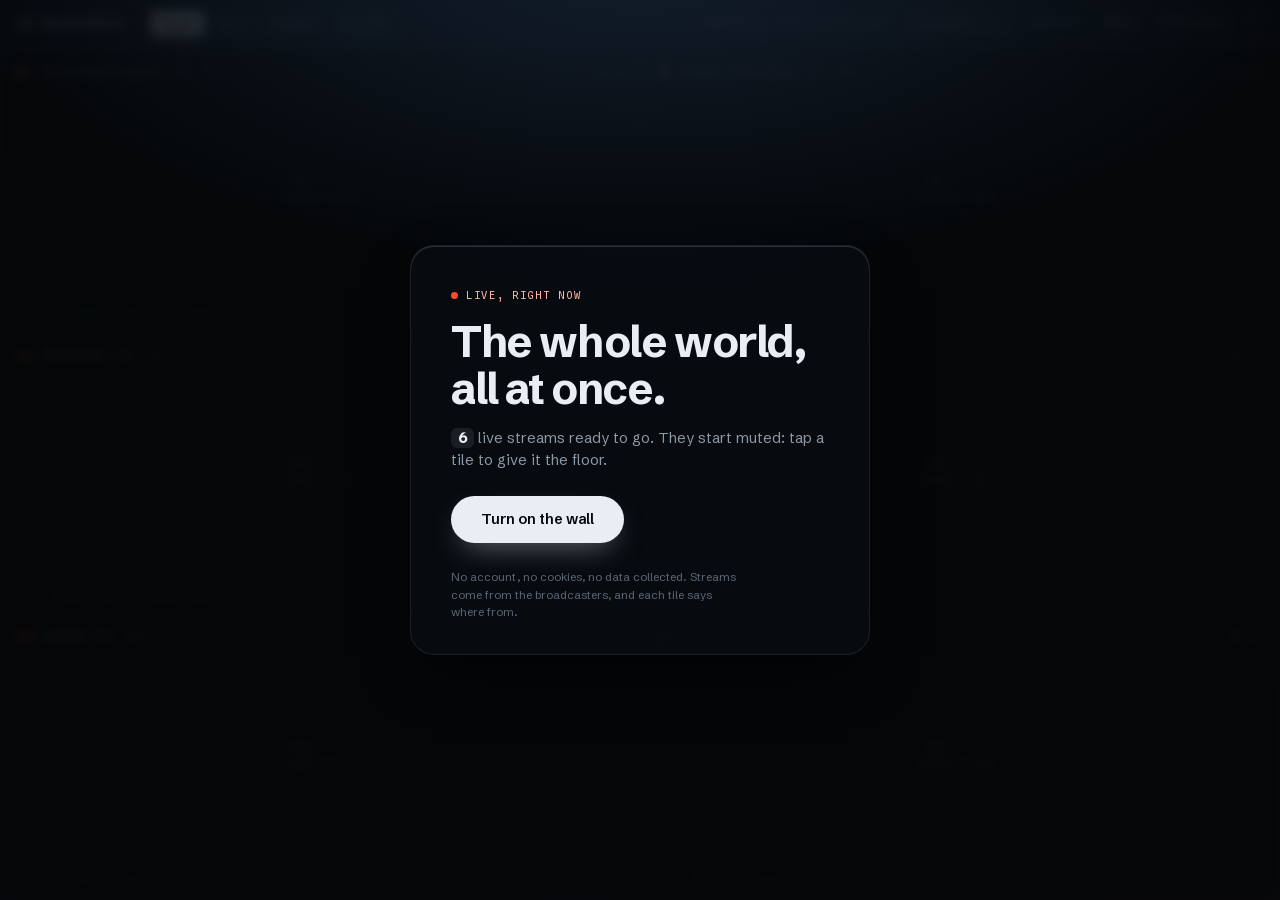
==== index.html @ 6e411a5d "Phase 0 of the globe: ES modules and a reusable HLS player app.js becomes native ES modules: js/core" ====
<!doctype html>
<html lang="en">
<head>
<meta charset="utf-8">
<meta name="viewport" content="width=device-width, initial-scale=1, viewport-fit=cover">
<title>Newswall — the whole world, all at once</title>
<meta name="description" content="Watch several live news channels on the same screen. No account, no data collected.">
<meta name="color-scheme" content="dark">
<link rel="stylesheet" href="styles.css">
<link rel="preload" href="assets/fonts/schibsted-grotesk-latin.woff2" as="font" type="font/woff2" crossorigin>
<link rel="icon" href="data:image/svg+xml,<svg xmlns='http://www.w3.org/2000/svg' viewBox='0 0 32 32'><rect width='32' height='32' rx='7' fill='%2305070a'/><g fill='%23e9eef4'><rect x='5' y='7' width='9' height='7' rx='1.5'/><rect x='17' y='7' width='10' height='7' rx='1.5'/><rect x='5' y='17' width='10' height='7' rx='1.5'/></g><rect x='18' y='17' width='9' height='7' rx='1.5' fill='%23ff4b2b'/></svg>">
<!-- hls.js and the fonts live in the repo: no third-party calls to render the page. -->
<script src="assets/vendor/hls.min.js"></script>
</head>
<body>

<header id="bar" class="glass">
  <button id="logo" title="Newswall — open the sources (S)">
    <svg viewBox="0 0 32 32" width="16" height="16" aria-hidden="true">
      <g fill="currentColor">
        <rect x="4" y="6" width="10" height="8" rx="1.5"/><rect x="17" y="6" width="11" height="8" rx="1.5"/>
        <rect x="4" y="17" width="11" height="8" rx="1.5"/>
      </g>
      <rect x="18" y="17" width="10" height="8" rx="1.5" fill="var(--tally)"/>
    </svg>
    <span>NEWSWALL</span>
  </button>

  <!-- One wall per mode: news, sport, markets, weather. -->
  <nav id="modes" aria-label="Wall"></nav>

  <!-- The control room's red tally light: it always shows who is talking. -->
  <div id="onair" hidden><span class="dot"></span><span class="who"></span></div>

  <div class="spacer"></div>

  <div id="live-count" class="meta"></div>

  <nav id="controls">
    <button data-act="palette" class="ghost" title="Search and add a channel (⌘K)">
      <svg viewBox="0 0 16 16" width="13" height="13" aria-hidden="true"><g fill="none" stroke="currentColor" stroke-width="1.6"><circle cx="7" cy="7" r="4.2"/><path d="M10.2 10.2 14 14" stroke-linecap="round"/></g></svg>
      <span>Search</span><kbd class="k">⌘K</kbd>
    </button>
    <button data-act="sources" title="Browse the catalog (S)">Sources</button>
    <button data-act="mute-all" title="Mute everything (M)">Mute</button>
    <button data-act="fullscreen" title="Full screen (F)">Full screen</button>
    <button data-act="keys" class="icon" title="Shortcuts (?)">?</button>
  </nav>
</header>

<main id="grid" aria-label="Wall of live streams"></main>

<!-- The first play must come from a user gesture: without it, browsers
     block playback and the tiles stay black. -->
<div id="gate" hidden>
  <div class="gate-card glass">
    <div class="gate-kicker"><span class="dot"></span>live, right now</div>
    <h1>The whole world,<br>all at once.</h1>
    <p><strong id="gate-n">—</strong> live streams ready to go. They start muted:
       tap a tile to give it the floor.</p>
    <button id="gate-go">Turn on the wall</button>
    <p class="fine">No account, no cookies, no data collected.
       Streams come from the broadcasters, and each tile says where from.</p>
  </div>
</div>

<aside id="panel" class="glass" hidden>
  <div class="panel-head">
    <strong>Catalog</strong>
    <span class="meta" id="panel-count"></span>
    <button id="panel-close" class="icon" title="Close (Esc)">✕</button>
  </div>

  <div class="panel-find">
    <input id="panel-search" type="search" placeholder="Search channel, country or language…"
           autocomplete="off" spellcheck="false">
    <select id="panel-country" aria-label="Filter by country"></select>
    <select id="panel-lang" aria-label="Filter by language"></select>
  </div>

  <div id="panel-filters"></div>
  <div id="panel-list"></div>

  <div class="panel-foot">
    <button id="share">Copy the link to this wall</button>
    <span class="meta" id="share-msg"></span>
  </div>
</aside>

<!-- Quick search: the fastest way to add or remove a channel. -->
<div id="palette" hidden>
  <div class="pal glass">
    <div class="pal-in">
      <svg viewBox="0 0 16 16" width="15" height="15" aria-hidden="true"><g fill="none" stroke="currentColor" stroke-width="1.6"><circle cx="7" cy="7" r="4.2"/><path d="M10.2 10.2 14 14" stroke-linecap="round"/></g></svg>
      <input id="pal-q" type="text" placeholder="Channel, country, language…"
             autocomplete="off" spellcheck="false">
      <span class="meta" id="pal-count"></span>
    </div>
    <div id="pal-list"></div>
    <div class="pal-foot">
      <span><kbd>↑</kbd><kbd>↓</kbd> move</span>
      <span><kbd>↵</kbd> add or remove</span>
      <span><kbd>esc</kbd> close</span>
    </div>
  </div>
</div>

<div id="keys" hidden>
  <div class="keys-card glass">
    <div class="keys-head"><strong>Shortcuts</strong><button id="keys-close" class="icon">✕</button></div>
    <dl>
      <dt><kbd>click</kbd></dt><dd>gives the tile the audio</dd>
      <dt><kbd>double click</kbd></dt><dd>enlarges</dd>
      <dt><kbd>1</kbd>–<kbd>9</kbd></dt><dd>quick audio</dd>
      <dt><kbd>⌘K</kbd> <kbd>/</kbd></dt><dd>search and add</dd>
      <dt><kbd>S</kbd></dt><dd>catalog</dd>
      <dt><kbd>M</kbd></dt><dd>mute everything</dd>
      <dt><kbd>F</kbd></dt><dd>full screen</dd>
      <dt><kbd>Esc</kbd></dt><dd>back to the grid</dd>
      <dt><kbd>drag</kbd></dt><dd>reorder the tiles</dd>
    </dl>
  </div>
</div>

<div id="toast" aria-live="polite"></div>

<script type="module" src="js/wall/wall.js"></script>
</body>
</html>
---- styles.css ----
/* Newswall — a control room at night.
   The video is the content: the UI is frosted glass floating on top of it,
   all cool greys except for one thing. Red is the tally light: it marks the
   only tile that has the floor, and nothing else. */

@font-face{
  font-family:'Schibsted Grotesk';font-style:normal;font-weight:400 700;font-display:swap;
  src:url(assets/fonts/schibsted-grotesk-latin-ext.woff2) format('woff2');
  unicode-range:U+0100-02BA,U+02BD-02C5,U+02C7-02CC,U+02CE-02D7,U+02DD-02FF,U+0304,U+0308,U+0329,U+1D00-1DBF,U+1E00-1E9F,U+1EF2-1EFF,U+2020,U+20A0-20AB,U+20AD-20C0,U+2113,U+2C60-2C7F,U+A720-A7FF;
}
@font-face{
  font-family:'Schibsted Grotesk';font-style:normal;font-weight:400 700;font-display:swap;
  src:url(assets/fonts/schibsted-grotesk-latin.woff2) format('woff2');
  unicode-range:U+0000-00FF,U+0131,U+0152-0153,U+02BB-02BC,U+02C6,U+02DA,U+02DC,U+0304,U+0308,U+0329,U+2000-206F,U+20AC,U+2122,U+2191,U+2193,U+2212,U+2215,U+FEFF,U+FFFD;
}
@font-face{
  font-family:'Spline Sans Mono';font-style:normal;font-weight:400 500;font-display:swap;
  src:url(assets/fonts/spline-sans-mono-latin-ext.woff2) format('woff2');
  unicode-range:U+0100-02BA,U+02BD-02C5,U+02C7-02CC,U+02CE-02D7,U+02DD-02FF,U+0304,U+0308,U+0329,U+1D00-1DBF,U+1E00-1E9F,U+1EF2-1EFF,U+2020,U+20A0-20AB,U+20AD-20C0,U+2113,U+2C60-2C7F,U+A720-A7FF;
}
@font-face{
  font-family:'Spline Sans Mono';font-style:normal;font-weight:400 500;font-display:swap;
  src:url(assets/fonts/spline-sans-mono-latin.woff2) format('woff2');
  unicode-range:U+0000-00FF,U+0131,U+0152-0153,U+02BB-02BC,U+02C6,U+02DA,U+02DC,U+0304,U+0308,U+0329,U+2000-206F,U+20AC,U+2122,U+2191,U+2193,U+2212,U+2215,U+FEFF,U+FFFD;
}

:root{
  --ink:#05070a;
  --ice:#e9eef4;
  --mute:#8d98a5;
  --dim:#5b6673;
  --tally:#ff4b2b;
  --ok:#5fbe94;
  --warn:#e0a45c;

  --glass:rgba(12,16,22,.58);
  --glass-solid:rgba(11,14,19,.88);
  --edge:rgba(255,255,255,.085);
  --edge-lit:rgba(255,255,255,.15);
  --hover:rgba(255,255,255,.06);

  --sans:'Schibsted Grotesk',ui-sans-serif,-apple-system,BlinkMacSystemFont,sans-serif;
  --mono:'Spline Sans Mono',ui-monospace,SFMono-Regular,monospace;

  --gap:5px;
  --bar-h:48px;
  --r:16px;
  --r-sm:9px;
  --ease:cubic-bezier(.22,1,.36,1);
}

*{box-sizing:border-box}
html,body{height:100%}
body{
  margin:0;color:var(--ice);overflow:hidden;
  font:14px/1.45 var(--sans);
  -webkit-font-smoothing:antialiased;
  /* Under the grid there is a sky, not flat black: it shows in the gaps and
     behind tiles that have not connected yet. */
  background:
    radial-gradient(120% 80% at 15% -10%,#132132 0%,transparent 55%),
    radial-gradient(100% 70% at 92% 108%,#2a1620 0%,transparent 55%),
    var(--ink);
}
button{font:inherit;color:inherit;background:none;border:0;cursor:pointer;-webkit-tap-highlight-color:transparent}
input,select{font:inherit}
/* A display rule in the stylesheet beats the UA's hidden attribute:
   without this line the panels would always stay visible. */
[hidden]{display:none!important}

kbd{
  display:inline-block;min-width:17px;text-align:center;
  background:rgba(255,255,255,.07);border:1px solid var(--edge);
  border-radius:5px;padding:1px 5px;
  font:11px/1.55 var(--mono);color:#aeb9c6;
}
.meta{color:var(--mute);font-size:11.5px;letter-spacing:.01em}

/* The glass: blur + saturation (the video's colours seep through) and a thin
   line of light on the top edge, which is what makes it read as glass. */
.glass{
  background:var(--glass);
  -webkit-backdrop-filter:blur(26px) saturate(1.8);
  backdrop-filter:blur(26px) saturate(1.8);
  border:1px solid var(--edge);
  box-shadow:0 24px 60px -24px rgba(0,0,0,.85), inset 0 1px 0 var(--edge-lit);
}

/* ═══════════════════════════════════════════════════════════ bar */
#bar{
  position:relative;z-index:30;height:var(--bar-h);
  display:flex;align-items:center;gap:14px;padding:0 12px;
  border:0;border-bottom:1px solid var(--edge);border-radius:0;
  box-shadow:0 12px 34px -22px #000, inset 0 -1px 0 rgba(255,255,255,.04);
}
#logo{
  display:flex;align-items:center;gap:8px;padding:5px 6px;border-radius:var(--r-sm);
  font-size:11px;font-weight:700;letter-spacing:.22em;color:var(--ice);
  transition:background .16s var(--ease);
}
#logo:hover{background:var(--hover)}
#logo svg{color:#9fb0c2}
.spacer{flex:1}

#onair{
  display:flex;align-items:center;gap:7px;padding:4px 10px 4px 8px;
  border:1px solid rgba(255,75,43,.35);border-radius:999px;
  background:rgba(255,75,43,.10);
  font:11px/1 var(--mono);letter-spacing:.06em;color:#ffb3a3;
  max-width:min(30vw,260px);overflow:hidden;
  animation:slide-in .35s var(--ease) both;
}
#onair .who{overflow:hidden;text-overflow:ellipsis;white-space:nowrap}
.dot{
  width:7px;height:7px;border-radius:50%;background:var(--tally);flex:none;
  box-shadow:0 0 0 0 rgba(255,75,43,.55);animation:tally 2.2s infinite;
}
@keyframes tally{
  0%{box-shadow:0 0 0 0 rgba(255,75,43,.5)}
  70%{box-shadow:0 0 0 7px rgba(255,75,43,0)}
  100%{box-shadow:0 0 0 0 rgba(255,75,43,0)}
}

#modes{
  display:flex;align-items:center;gap:2px;padding:2px;
  border:1px solid var(--edge);border-radius:var(--r-sm);background:rgba(255,255,255,.03);
}
#modes button{
  padding:4px 10px;border-radius:calc(var(--r-sm) - 2px);color:var(--mute);
  font-size:12px;white-space:nowrap;
  transition:background .16s var(--ease),color .16s var(--ease);
}
#modes button:hover{background:var(--hover);color:var(--ice)}
#modes button.on{background:var(--ice);color:var(--ink);font-weight:600}

#controls{display:flex;align-items:center;gap:3px}
#controls button{
  display:flex;align-items:center;gap:7px;
  padding:6px 11px;border-radius:var(--r-sm);color:var(--mute);
  font-size:12.5px;white-space:nowrap;
  transition:background .16s var(--ease),color .16s var(--ease);
}
#controls button:hover{background:var(--hover);color:var(--ice)}
#controls button.on{background:var(--ice);color:var(--ink);font-weight:600}
#controls button.idle{opacity:.4}
#controls button.icon{width:28px;justify-content:center;padding:6px 0;font-family:var(--mono)}
#controls .ghost{border:1px solid var(--edge);background:rgba(255,255,255,.03)}
#controls .ghost kbd{font-size:10px;padding:0 4px;background:transparent;border-color:transparent;color:var(--dim)}

/* ═══════════════════════════════════════════════════════ grid */
#grid{
  height:calc(100% - var(--bar-h));
  display:grid;gap:var(--gap);padding:var(--gap);
  grid-auto-rows:1fr;
}
.tile{
  position:relative;min-height:0;overflow:hidden;
  background:#000;border-radius:12px;
  box-shadow:0 0 0 1px rgba(255,255,255,.06), 0 14px 40px -26px #000;
  transition:box-shadow .22s var(--ease), transform .22s var(--ease);
  animation:tile-in .5s var(--ease) both;
}
@keyframes tile-in{
  from{opacity:0;transform:scale(.965);filter:blur(7px)}
  to{opacity:1;transform:none;filter:none}
}
.tile:hover{box-shadow:0 0 0 1px rgba(255,255,255,.16), 0 18px 46px -24px #000}
/* Tally light: only the tile that is talking lights up. */
.tile.audio-on{
  box-shadow:0 0 0 1.5px var(--tally), 0 0 46px -10px rgba(255,75,43,.75);
}
.tile.dragging{opacity:.35;transform:scale(.97)}
.tile.drop-here{box-shadow:0 0 0 2px var(--ice), 0 18px 46px -24px #000}
.tile video,.tile iframe{width:100%;height:100%;display:block;border:0;background:#000;object-fit:cover}
/* While dragging, video and iframes must not swallow the events. */
body.dragging .tile video,body.dragging .tile iframe{pointer-events:none}
/* Veil over the YouTube iframe: catches click and double click for the tile. */
.tile .veil{position:absolute;inset:0;z-index:2;cursor:pointer;background:transparent}

/* --- top label: gradient veil, no blur (costly across 12 tiles) --- */
.tile .label{
  position:absolute;top:0;left:0;right:0;z-index:3;pointer-events:none;
  display:flex;align-items:center;gap:8px;padding:9px 11px 22px;
  background:linear-gradient(180deg,rgba(0,0,0,.78) 0%,rgba(0,0,0,.35) 45%,transparent 100%);
  opacity:.95;transition:opacity .2s;
}
.tile .flag{font-size:15px;line-height:1;flex:none;filter:drop-shadow(0 1px 2px #000)}
.tile .name{
  font-weight:600;font-size:13px;letter-spacing:-.005em;
  text-shadow:0 1px 4px rgba(0,0,0,.9);
  overflow:hidden;text-overflow:ellipsis;white-space:nowrap;
}
.tile .cc{
  font:10px/1 var(--mono);letter-spacing:.1em;color:#b9c6d4;flex:none;
  padding:3px 5px;border-radius:4px;background:rgba(255,255,255,.10);
  text-shadow:none;
}
.tile .cc.lang{color:#9fb0c2;background:rgba(255,255,255,.06)}
.tile .clock{
  margin-left:auto;flex:none;
  font:11px/1 var(--mono);color:#d3dde7;text-shadow:0 1px 4px rgba(0,0,0,.9);
  transition:opacity .18s var(--ease);
}
/* The clock sits where the controls appear: when those are needed, it steps aside. */
.tile:hover .clock,.tile:focus-within .clock{opacity:0}

/* --- bottom row: where the stream comes from, always stated --- */
.tile .foot{
  position:absolute;left:0;right:0;bottom:0;z-index:3;pointer-events:none;
  display:flex;align-items:flex-end;gap:8px;padding:22px 11px 9px;
  background:linear-gradient(0deg,rgba(0,0,0,.72) 0%,transparent 100%);
}
.tile .origin{
  font:10px/1.3 var(--mono);color:#93a1b0;letter-spacing:.01em;
  overflow:hidden;text-overflow:ellipsis;white-space:nowrap;
  text-shadow:0 1px 3px #000;
}
.tile .origin b{font-weight:500;color:#c3cfdb}
.tile .origin.broadcaster b{color:#8fd3b4}
.tile .origin.rebroadcast b{color:var(--warn)}
.tile .origin.unknown b{color:#c9bda6}
.tile .num{
  flex:none;margin-left:auto;
  font:10px/1 var(--mono);color:#8fa0b2;background:rgba(0,0,0,.55);
  border:1px solid var(--edge);padding:3px 6px;border-radius:5px;
  opacity:0;transition:opacity .2s;
}
.tile:hover .num{opacity:1}

/* --- tile controls: real glass, but only one at a time (hover) --- */
.tile .ops{
  position:absolute;top:8px;right:8px;z-index:5;
  display:flex;gap:2px;padding:3px;border-radius:11px;
  background:rgba(10,13,18,.6);
  -webkit-backdrop-filter:blur(16px) saturate(1.6);
  backdrop-filter:blur(16px) saturate(1.6);
  border:1px solid var(--edge);
  box-shadow:0 10px 26px -14px #000, inset 0 1px 0 var(--edge-lit);
  opacity:0;transform:translateY(-6px) scale(.96);
  transition:opacity .2s var(--ease),transform .2s var(--ease);
}
.tile:hover .ops,.tile:focus-within .ops{opacity:1;transform:none}
.tile .ops button{
  width:27px;height:27px;display:grid;place-items:center;border-radius:8px;
  color:#b7c3d0;transition:background .14s,color .14s;
}
.tile .ops button:hover{background:rgba(255,255,255,.12);color:#fff}
.tile .ops button.kill:hover{background:var(--tally);color:#fff}
.tile .ops .alt{
  width:auto;padding:0 8px;font:10px/1 var(--mono);letter-spacing:.03em;
}
.tile.audio-on .ops .sound{background:var(--tally);color:#fff}

/* --- waiting for the first frame: better to say so than to stay black --- */
.tile .wait{
  position:absolute;inset:0;z-index:2;display:none;
  flex-direction:column;align-items:center;justify-content:center;gap:12px;
  color:var(--dim);font:11px/1 var(--mono);letter-spacing:.1em;text-transform:uppercase;
}
.tile.waiting .wait{display:flex}
.tile.waiting .label,.tile.waiting .foot{opacity:.5}
.tile .wait .bar{
  width:74px;height:2px;border-radius:2px;background:rgba(255,255,255,.1);overflow:hidden;position:relative;
}
.tile .wait .bar::after{
  content:'';position:absolute;inset:0;width:40%;border-radius:2px;
  background:linear-gradient(90deg,transparent,rgba(233,238,244,.75),transparent);
  animation:sweep 1.3s infinite var(--ease);
}
@keyframes sweep{from{transform:translateX(-100%)}to{transform:translateX(250%)}}

/* --- tile with no signal --- */
.tile.dead{background:linear-gradient(160deg,#0b0f15,#070a0e)}
.tile .dead-msg{
  position:absolute;inset:0;z-index:2;display:flex;flex-direction:column;
  align-items:center;justify-content:center;gap:6px;text-align:center;padding:16px;
  color:var(--mute);font-size:12px;
}
.tile .dead-msg .why{color:var(--warn);font:11px/1.4 var(--mono)}
.tile .dead-msg .retry{
  margin-top:4px;padding:5px 12px;border-radius:999px;font-size:11.5px;
  border:1px solid var(--edge);color:var(--ice);background:rgba(255,255,255,.05);
}
.tile .dead-msg .retry:hover{background:rgba(255,255,255,.12)}

/* --- empty slot: the invitation to add, inside the grid --- */
.add-slot{
  position:relative;min-height:0;border-radius:12px;
  display:flex;flex-direction:column;align-items:center;justify-content:center;
  border:1px dashed rgba(255,255,255,.14);
  background:rgba(255,255,255,.015);
  color:var(--dim);cursor:pointer;
  transition:border-color .2s var(--ease),background .2s var(--ease),color .2s var(--ease);
  animation:tile-in .5s var(--ease) both;
}
.add-slot:hover{border-color:rgba(255,255,255,.34);background:rgba(255,255,255,.05);color:var(--ice)}
.add-slot .plus{
  width:38px;height:38px;border-radius:50%;display:grid;place-items:center;
  border:1px solid currentColor;font-size:19px;font-weight:300;line-height:1;
  transition:transform .25s var(--ease);
}
.add-slot:hover .plus{transform:rotate(90deg) scale(1.08)}
.add-slot .txt{margin-top:12px;font-size:12px;letter-spacing:.01em}
/* From four columns up the cells are small: only the "+" remains. */
#grid[data-cols="4"] .add-slot .txt,#grid[data-cols="5"] .add-slot .txt,
#grid[data-cols="6"] .add-slot .txt{display:none}
.add-slot .txt kbd{margin-left:4px}

/* --- enlarged: only one on screen, the others stay alive but hidden --- */
body.focus #grid{grid-template-columns:1fr!important}
body.focus .tile:not(.is-focus),body.focus .add-slot{display:none}

/* ═════════════════════════════════════════════════════ entry gate */
#gate{
  position:fixed;inset:0;z-index:80;display:grid;place-items:center;padding:24px;
  background:
    radial-gradient(90% 60% at 50% -5%,rgba(30,48,72,.55) 0%,transparent 60%),
    rgba(5,7,10,.86);
  -webkit-backdrop-filter:blur(6px);backdrop-filter:blur(6px);
  animation:fade .4s var(--ease) both;
}
#gate.leaving{animation:fade-out .45s var(--ease) forwards}
@keyframes fade{from{opacity:0}to{opacity:1}}
@keyframes fade-out{to{opacity:0;transform:scale(1.02)}}
.gate-card{
  max-width:520px;padding:38px 40px 32px;border-radius:24px;text-align:left;
  animation:rise .55s .05s var(--ease) both;
}
@keyframes rise{from{opacity:0;transform:translateY(18px) scale(.98)}to{opacity:1;transform:none}}
@keyframes slide-in{from{opacity:0;transform:translateX(-8px)}to{opacity:1;transform:none}}
.gate-kicker{
  display:inline-flex;align-items:center;gap:8px;margin-bottom:18px;
  font:10.5px/1 var(--mono);letter-spacing:.16em;text-transform:uppercase;color:#ffb3a3;
}
.gate-card h1{
  font-size:clamp(30px,5vw,44px);line-height:1.05;letter-spacing:-.032em;
  font-weight:700;margin:0 0 16px;
}
.gate-card p{color:var(--mute);margin:0 0 24px;font-size:14.5px;line-height:1.55;max-width:42ch}
.gate-card strong{
  color:var(--ice);font:600 15px var(--mono);
  padding:1px 7px;border-radius:6px;background:rgba(255,255,255,.08);
}
#gate-go{
  background:var(--ice);color:var(--ink);font-weight:600;font-size:14.5px;
  padding:13px 30px;border-radius:999px;
  transition:transform .12s var(--ease),box-shadow .2s var(--ease);
  box-shadow:0 12px 30px -12px rgba(233,238,244,.5);
}
#gate-go:hover{transform:translateY(-1px);box-shadow:0 18px 38px -14px rgba(233,238,244,.6)}
#gate-go:active{transform:translateY(1px)}
.fine{font-size:11.5px!important;margin:26px 0 0!important;color:var(--dim)!important;line-height:1.6}

/* ═══════════════════════════════════════════════ catalog panel */
#panel{
  position:fixed;top:calc(var(--bar-h) + 8px);right:8px;bottom:8px;
  width:min(360px,calc(100vw - 16px));z-index:50;
  border-radius:var(--r);display:flex;flex-direction:column;overflow:hidden;
  animation:panel-in .35s var(--ease) both;
}
@keyframes panel-in{from{opacity:0;transform:translateX(22px)}to{opacity:1;transform:none}}
.panel-head{display:flex;align-items:center;gap:10px;padding:14px 14px 12px}
.panel-head strong{font-size:12px;letter-spacing:.14em;text-transform:uppercase}
.icon{
  width:26px;height:26px;display:grid;place-items:center;border-radius:7px;
  color:var(--mute);font-size:12px;transition:background .14s,color .14s;
}
.icon:hover{background:var(--hover);color:var(--ice)}
.panel-head .icon{margin-left:auto}

.panel-find{display:flex;flex-wrap:wrap;gap:6px;padding:0 14px 10px}
.panel-find input,.panel-find select{
  background:rgba(255,255,255,.05);border:1px solid var(--edge);border-radius:10px;
  color:var(--ice);font-size:12.5px;padding:8px 10px;min-width:0;
  transition:border-color .16s,background .16s;
}
.panel-find input{flex:1 1 100%}
.panel-find input::placeholder{color:var(--dim)}
.panel-find input:focus,.panel-find select:focus{
  outline:0;border-color:rgba(255,255,255,.3);background:rgba(255,255,255,.08);
}
.panel-find select{flex:1 1 0;min-width:0;cursor:pointer;color:var(--ice)}
.panel-find select option{background:#0d1117;color:var(--ice)}

#panel-filters{
  display:flex;flex-wrap:wrap;gap:5px;padding:0 14px 12px;
  border-bottom:1px solid var(--edge);
}
#panel-filters button{
  font-size:11px;padding:4px 11px;border-radius:999px;color:var(--mute);
  border:1px solid var(--edge);transition:all .14s var(--ease);
}
#panel-filters button:hover{color:var(--ice);border-color:rgba(255,255,255,.25)}
#panel-filters button.on{background:var(--ice);color:var(--ink);border-color:transparent;font-weight:600}

#panel-list{flex:1;overflow-y:auto;padding:6px;scrollbar-width:thin;scrollbar-color:#2b333d transparent}
#panel-list::-webkit-scrollbar{width:8px}
#panel-list::-webkit-scrollbar-thumb{background:#2b333d;border-radius:8px;border:2px solid transparent;background-clip:padding-box}
.row{
  display:flex;align-items:center;gap:10px;padding:8px 9px;border-radius:10px;
  cursor:pointer;transition:background .14s;
}
.row:hover{background:var(--hover)}
.row.on{background:rgba(255,255,255,.09)}
.row .tick{
  width:17px;height:17px;flex:none;border-radius:6px;display:grid;place-items:center;
  border:1.5px solid rgba(255,255,255,.22);font-size:10px;color:var(--ink);
  transition:all .16s var(--ease);
}
.row:hover .tick{border-color:rgba(255,255,255,.45)}
.row.on .tick{background:var(--ice);border-color:var(--ice)}
.row .rflag{font-size:16px;line-height:1;flex:none}
.row .rtext{flex:1;min-width:0;display:flex;flex-direction:column;gap:2px}
.row .rname{font-size:13px;font-weight:500;overflow:hidden;text-overflow:ellipsis;white-space:nowrap}
.row.off-air .rname{color:var(--dim)}
.row .rorigin{
  font:10px/1.3 var(--mono);color:var(--dim);
  overflow:hidden;text-overflow:ellipsis;white-space:nowrap;
}
/* Whoever rebroadcasts someone else's feed is visible at a glance. */
.row .rorigin.broadcaster{color:#5f9e7a}
.row .rorigin.rebroadcast{color:var(--warn)}
.row .rorigin.unknown{color:#8a7f6b}
.row .rmeta{
  flex:none;max-width:34%;text-align:right;
  font:10px/1.3 var(--mono);color:var(--dim);letter-spacing:.02em;
  overflow:hidden;text-overflow:ellipsis;white-space:nowrap;
}
.empty{padding:30px 16px;text-align:center;color:var(--dim);font-size:12.5px}

.panel-foot{padding:11px 14px;border-top:1px solid var(--edge);display:flex;flex-direction:column;gap:7px}
#share{
  background:rgba(255,255,255,.05);border:1px solid var(--edge);border-radius:10px;
  padding:9px;font-size:12.5px;color:var(--ice);transition:background .16s,border-color .16s;
}
#share:hover{background:rgba(255,255,255,.1);border-color:rgba(255,255,255,.25)}

/* ═════════════════════════════════════════════════ quick search */
#palette{
  position:fixed;inset:0;z-index:70;display:flex;justify-content:center;
  padding:12vh 20px 20px;background:rgba(3,5,8,.55);
  animation:fade .18s var(--ease) both;
}
.pal{
  width:min(620px,100%);max-height:min(560px,72vh);border-radius:20px;
  display:flex;flex-direction:column;overflow:hidden;
  animation:pal-in .28s var(--ease) both;
}
@keyframes pal-in{from{opacity:0;transform:translateY(-14px) scale(.97)}to{opacity:1;transform:none}}
.pal-in{
  display:flex;align-items:center;gap:12px;padding:16px 18px;
  border-bottom:1px solid var(--edge);color:var(--mute);
}
.pal-in input{
  flex:1;background:none;border:0;outline:0;color:var(--ice);
  font-size:17px;letter-spacing:-.01em;min-width:0;
}
.pal-in input::placeholder{color:var(--dim)}
#pal-list{flex:1;overflow-y:auto;padding:6px;scrollbar-width:thin;scrollbar-color:#2b333d transparent}
#pal-list::-webkit-scrollbar{width:8px}
#pal-list::-webkit-scrollbar-thumb{background:#2b333d;border-radius:8px;border:2px solid transparent;background-clip:padding-box}
.pal-row{
  display:flex;align-items:center;gap:12px;padding:9px 11px;border-radius:11px;cursor:pointer;
}
.pal-row .pflag{font-size:18px;line-height:1;flex:none}
.pal-row .ptext{flex:1;min-width:0}
.pal-row .pname{font-size:14px;font-weight:500;overflow:hidden;text-overflow:ellipsis;white-space:nowrap}
.pal-row .psub{font:10.5px/1.4 var(--mono);color:var(--dim);overflow:hidden;text-overflow:ellipsis;white-space:nowrap}
.pal-row .pact{
  flex:none;font:10px/1 var(--mono);letter-spacing:.06em;text-transform:uppercase;
  padding:4px 9px;border-radius:999px;border:1px solid var(--edge);color:var(--mute);
}
.pal-row.sel{background:rgba(255,255,255,.1)}
.pal-row.sel .pact{background:var(--ice);color:var(--ink);border-color:transparent;font-weight:500}
.pal-row.in .pname::after{
  content:'on the wall';margin-left:9px;font:9.5px/1 var(--mono);letter-spacing:.08em;
  text-transform:uppercase;color:var(--ink);background:var(--ice);
  padding:3px 6px;border-radius:5px;vertical-align:1px;
}
.pal-row.dead .pname{color:var(--dim)}
.pal-foot{
  display:flex;gap:18px;padding:10px 18px;border-top:1px solid var(--edge);
  font-size:11px;color:var(--dim);
}
.pal-foot kbd{margin-right:3px}

/* ═══════════════════════════════════════════════════ shortcuts */
#keys{
  position:fixed;inset:0;z-index:75;display:grid;place-items:center;padding:20px;
  background:rgba(3,5,8,.6);animation:fade .18s var(--ease) both;
}
.keys-card{width:min(420px,100%);border-radius:var(--r);padding:18px 20px 20px;animation:pal-in .28s var(--ease) both}
.keys-head{display:flex;align-items:center;margin-bottom:14px}
.keys-head strong{font-size:12px;letter-spacing:.14em;text-transform:uppercase}
.keys-head .icon{margin-left:auto}
.keys-card dl{display:grid;grid-template-columns:auto 1fr;gap:9px 16px;margin:0;align-items:center}
.keys-card dt{text-align:right}
.keys-card dd{margin:0;color:var(--mute);font-size:12.5px}

/* ══════════════════════════════════════════════════════════ toast */
#toast{
  position:fixed;left:50%;bottom:22px;transform:translateX(-50%);z-index:90;
  display:flex;flex-direction:column;align-items:center;gap:7px;pointer-events:none;
}
.toast{
  padding:9px 16px;border-radius:999px;font-size:12.5px;
  background:var(--glass-solid);border:1px solid var(--edge);
  -webkit-backdrop-filter:blur(20px) saturate(1.6);backdrop-filter:blur(20px) saturate(1.6);
  box-shadow:0 18px 44px -20px #000, inset 0 1px 0 var(--edge-lit);
  animation:toast-in .3s var(--ease) both;
}
.toast.out{animation:toast-out .3s var(--ease) forwards}
@keyframes toast-in{from{opacity:0;transform:translateY(12px) scale(.96)}to{opacity:1;transform:none}}
@keyframes toast-out{to{opacity:0;transform:translateY(8px) scale(.97)}}

/* ═════════════════════════════════════════════════════ responsive */
@media (max-width:820px){
  #controls .ghost span,#controls .ghost kbd{display:none}
  #controls button[data-act="fullscreen"]{display:none}
  #logo span{display:none}
  #modes button{padding:4px 7px}
  #live-count{display:none}
  #panel{top:auto;left:8px;right:8px;bottom:8px;height:72vh;width:auto}
  .gate-card{padding:28px 24px 24px}
}
@media (prefers-reduced-motion:reduce){
  *,*::before,*::after{animation-duration:.01ms!important;transition-duration:.01ms!important}
}
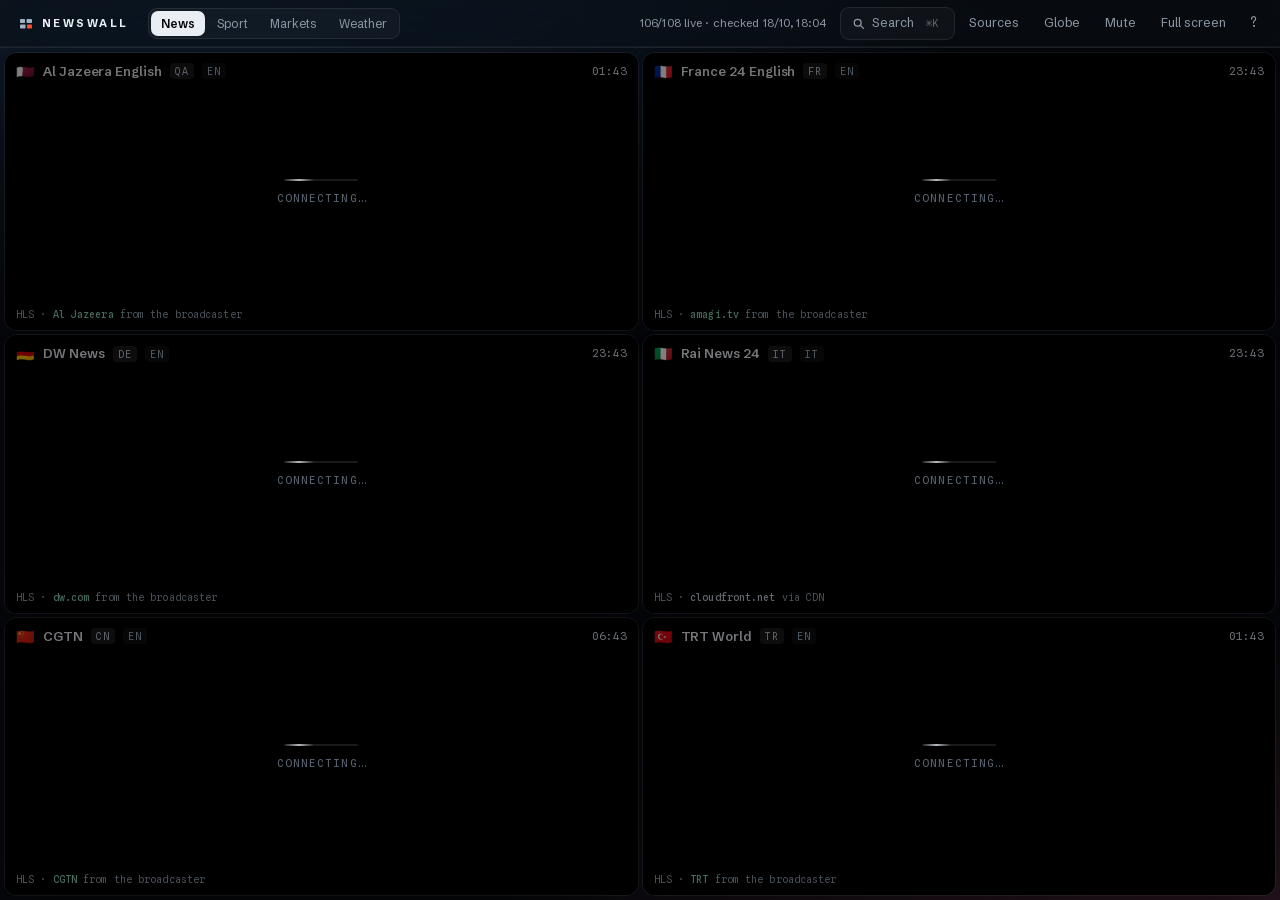
==== commit a3812b29: "Phase 1 of the globe: globe.html, and no more start screen A three.js globe (vendored 0.170.0, loade" ====
--- a/index.html
+++ b/index.html
@@ -42,6 +42,7 @@
       <span>Search</span><kbd class="k">⌘K</kbd>
     </button>
     <button data-act="sources" title="Browse the catalog (S)">Sources</button>
+    <a id="to-globe" href="globe.html" title="Explore the channels on a globe (G)">Globe</a>
     <button data-act="mute-all" title="Mute everything (M)">Mute</button>
     <button data-act="fullscreen" title="Full screen (F)">Full screen</button>
     <button data-act="keys" class="icon" title="Shortcuts (?)">?</button>
@@ -49,20 +50,6 @@
 </header>
 
 <main id="grid" aria-label="Wall of live streams"></main>
-
-<!-- The first play must come from a user gesture: without it, browsers
-     block playback and the tiles stay black. -->
-<div id="gate" hidden>
-  <div class="gate-card glass">
-    <div class="gate-kicker"><span class="dot"></span>live, right now</div>
-    <h1>The whole world,<br>all at once.</h1>
-    <p><strong id="gate-n">—</strong> live streams ready to go. They start muted:
-       tap a tile to give it the floor.</p>
-    <button id="gate-go">Turn on the wall</button>
-    <p class="fine">No account, no cookies, no data collected.
-       Streams come from the broadcasters, and each tile says where from.</p>
-  </div>
-</div>
 
 <aside id="panel" class="glass" hidden>
   <div class="panel-head">
@@ -116,6 +103,7 @@
       <dt><kbd>S</kbd></dt><dd>catalog</dd>
       <dt><kbd>M</kbd></dt><dd>mute everything</dd>
       <dt><kbd>F</kbd></dt><dd>full screen</dd>
+      <dt><kbd>G</kbd></dt><dd>the globe</dd>
       <dt><kbd>Esc</kbd></dt><dd>back to the grid</dd>
       <dt><kbd>drag</kbd></dt><dd>reorder the tiles</dd>
     </dl>
--- a/styles.css
+++ b/styles.css
@@ -141,6 +141,12 @@
   transition:background .16s var(--ease),color .16s var(--ease);
 }
 #controls button:hover{background:var(--hover);color:var(--ice)}
+#controls a{
+  display:flex;align-items:center;padding:6px 11px;border-radius:var(--r-sm);
+  color:var(--mute);font-size:12.5px;text-decoration:none;white-space:nowrap;
+  transition:background .16s var(--ease),color .16s var(--ease);
+}
+#controls a:hover{background:var(--hover);color:var(--ice)}
 #controls button.on{background:var(--ice);color:var(--ink);font-weight:600}
 #controls button.idle{opacity:.4}
 #controls button.icon{width:28px;justify-content:center;padding:6px 0;font-family:var(--mono)}
@@ -310,46 +316,10 @@
 body.focus #grid{grid-template-columns:1fr!important}
 body.focus .tile:not(.is-focus),body.focus .add-slot{display:none}
 
-/* ═════════════════════════════════════════════════════ entry gate */
-#gate{
-  position:fixed;inset:0;z-index:80;display:grid;place-items:center;padding:24px;
-  background:
-    radial-gradient(90% 60% at 50% -5%,rgba(30,48,72,.55) 0%,transparent 60%),
-    rgba(5,7,10,.86);
-  -webkit-backdrop-filter:blur(6px);backdrop-filter:blur(6px);
-  animation:fade .4s var(--ease) both;
-}
-#gate.leaving{animation:fade-out .45s var(--ease) forwards}
+/* ═══════════════════════════════════════════════════ keyframes */
 @keyframes fade{from{opacity:0}to{opacity:1}}
-@keyframes fade-out{to{opacity:0;transform:scale(1.02)}}
-.gate-card{
-  max-width:520px;padding:38px 40px 32px;border-radius:24px;text-align:left;
-  animation:rise .55s .05s var(--ease) both;
-}
 @keyframes rise{from{opacity:0;transform:translateY(18px) scale(.98)}to{opacity:1;transform:none}}
 @keyframes slide-in{from{opacity:0;transform:translateX(-8px)}to{opacity:1;transform:none}}
-.gate-kicker{
-  display:inline-flex;align-items:center;gap:8px;margin-bottom:18px;
-  font:10.5px/1 var(--mono);letter-spacing:.16em;text-transform:uppercase;color:#ffb3a3;
-}
-.gate-card h1{
-  font-size:clamp(30px,5vw,44px);line-height:1.05;letter-spacing:-.032em;
-  font-weight:700;margin:0 0 16px;
-}
-.gate-card p{color:var(--mute);margin:0 0 24px;font-size:14.5px;line-height:1.55;max-width:42ch}
-.gate-card strong{
-  color:var(--ice);font:600 15px var(--mono);
-  padding:1px 7px;border-radius:6px;background:rgba(255,255,255,.08);
-}
-#gate-go{
-  background:var(--ice);color:var(--ink);font-weight:600;font-size:14.5px;
-  padding:13px 30px;border-radius:999px;
-  transition:transform .12s var(--ease),box-shadow .2s var(--ease);
-  box-shadow:0 12px 30px -12px rgba(233,238,244,.5);
-}
-#gate-go:hover{transform:translateY(-1px);box-shadow:0 18px 38px -14px rgba(233,238,244,.6)}
-#gate-go:active{transform:translateY(1px)}
-.fine{font-size:11.5px!important;margin:26px 0 0!important;color:var(--dim)!important;line-height:1.6}
 
 /* ═══════════════════════════════════════════════ catalog panel */
 #panel{
@@ -521,7 +491,14 @@
   #modes button{padding:4px 7px}
   #live-count{display:none}
   #panel{top:auto;left:8px;right:8px;bottom:8px;height:72vh;width:auto}
-  .gate-card{padding:28px 24px 24px}
+}
+/* A phone: the logo opens the catalog, tapping the talking tile mutes it,
+   and there is no keyboard to explain. */
+@media (max-width:520px){
+  #bar{gap:6px;padding:0 6px}
+  #modes button{padding:4px 6px;font-size:11.5px}
+  #controls button[data-act="sources"],#controls button[data-act="mute-all"],#controls button[data-act="keys"]{display:none}
+  #controls a,#controls button{padding:6px 7px}
 }
 @media (prefers-reduced-motion:reduce){
   *,*::before,*::after{animation-duration:.01ms!important;transition-duration:.01ms!important}
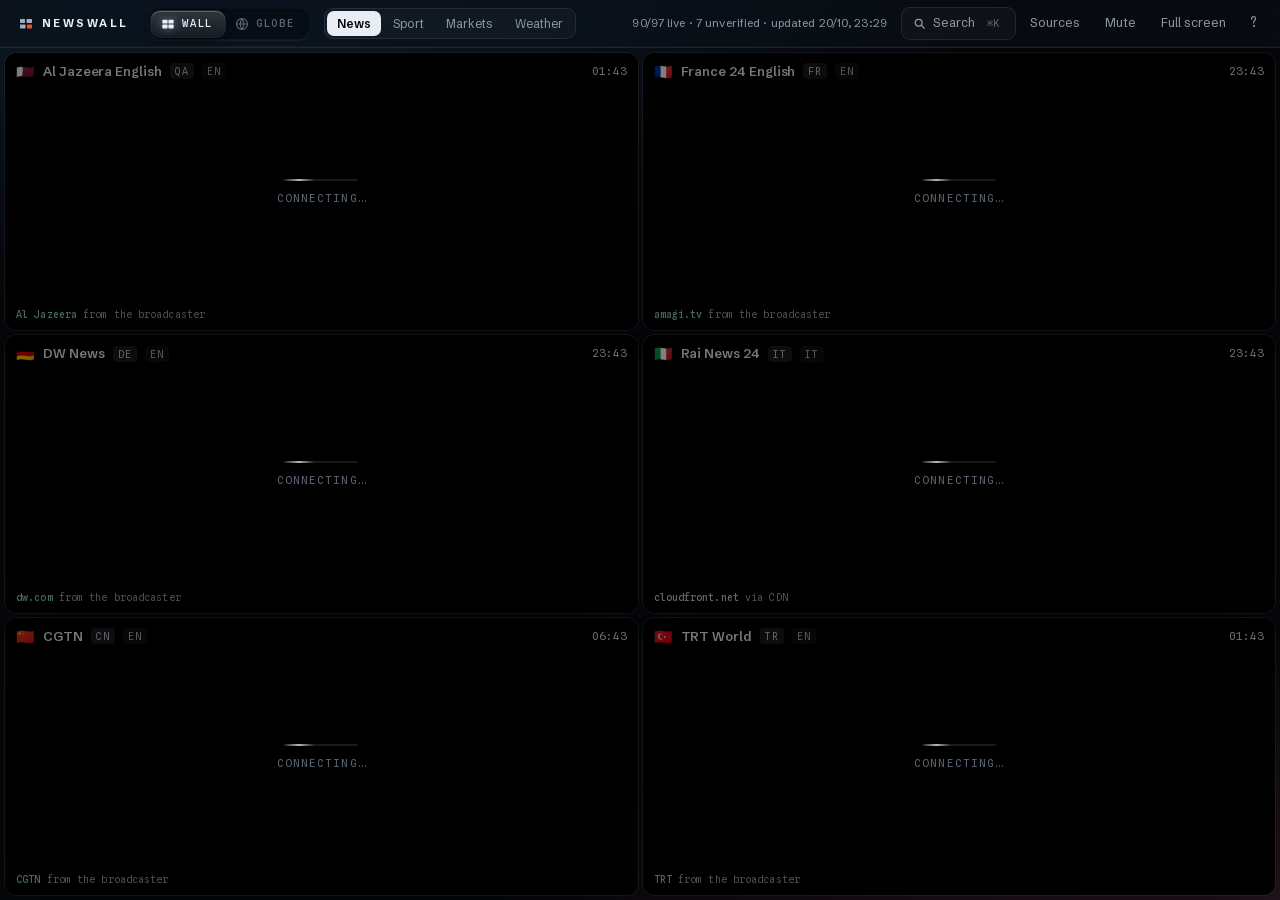
==== commit 63426067: "Globe: sharper Earth with relief, loading screen, richer card, Wall/Globe switch - One 8K ground map" ====
--- a/index.html
+++ b/index.html
@@ -26,6 +26,18 @@
     <span>NEWSWALL</span>
   </button>
 
+  <!-- Which of the two views this is: the switch says it, and leads to the other. -->
+  <nav id="views" aria-label="View">
+    <a class="on" aria-current="page" href="index.html" title="The wall: up to 12 channels side by side">
+      <svg viewBox="0 0 16 16" width="14" height="14" aria-hidden="true"><g fill="currentColor"><rect x="1.5" y="3" width="6" height="4.5" rx="1"/><rect x="8.5" y="3" width="6" height="4.5" rx="1"/><rect x="1.5" y="8.5" width="6" height="4.5" rx="1"/><rect x="8.5" y="8.5" width="6" height="4.5" rx="1"/></g></svg>
+      <span>Wall</span>
+    </a>
+    <a id="to-globe" href="globe.html" title="The globe: explore the channels country by country (G)">
+      <svg viewBox="0 0 16 16" width="14" height="14" aria-hidden="true"><g fill="none" stroke="currentColor" stroke-width="1.3"><circle cx="8" cy="8" r="6.2"/><path d="M1.8 8h12.4M8 1.8c-2.6 3.2-2.6 9.2 0 12.4M8 1.8c2.6 3.2 2.6 9.2 0 12.4"/></g></svg>
+      <span>Globe</span>
+    </a>
+  </nav>
+
   <!-- One wall per mode: news, sport, markets, weather. -->
   <nav id="modes" aria-label="Wall"></nav>
 
@@ -42,7 +54,6 @@
       <span>Search</span><kbd class="k">⌘K</kbd>
     </button>
     <button data-act="sources" title="Browse the catalog (S)">Sources</button>
-    <a id="to-globe" href="globe.html" title="Explore the channels on a globe (G)">Globe</a>
     <button data-act="mute-all" title="Mute everything (M)">Mute</button>
     <button data-act="fullscreen" title="Full screen (F)">Full screen</button>
     <button data-act="keys" class="icon" title="Shortcuts (?)">?</button>
--- a/styles.css
+++ b/styles.css
@@ -133,6 +133,27 @@
 #modes button:hover{background:var(--hover);color:var(--ice)}
 #modes button.on{background:var(--ice);color:var(--ink);font-weight:600}
 
+/* Wall or globe: the view switch, set in the logo's own voice (mono, spaced
+   capitals) so it never reads as one more mode. The lit one is where you are. */
+#views{
+  display:flex;padding:3px;border-radius:12px;flex:none;
+  background:rgba(0,0,0,.3);
+  box-shadow:inset 0 1px 3px rgba(0,0,0,.65),inset 0 0 0 1px rgba(255,255,255,.06),0 1px 0 rgba(255,255,255,.05);
+}
+#views a{
+  display:flex;align-items:center;gap:7px;padding:6px 12px 6px 10px;border-radius:9px;
+  font:500 10.5px/1 var(--mono);letter-spacing:.16em;text-transform:uppercase;
+  color:var(--dim);text-decoration:none;white-space:nowrap;
+  transition:color .16s var(--ease),background .16s var(--ease);
+}
+#views a:hover{color:var(--ice);background:var(--hover)}
+#views a.on{
+  color:var(--ice);cursor:default;
+  background:linear-gradient(180deg,rgba(255,255,255,.17),rgba(255,255,255,.06));
+  box-shadow:inset 0 1px 0 rgba(255,255,255,.24),0 0 0 1px rgba(255,255,255,.1),0 6px 14px -6px #000;
+}
+#views a.on svg{filter:drop-shadow(0 0 5px rgba(160,200,255,.55))}
+
 #controls{display:flex;align-items:center;gap:3px}
 #controls button{
   display:flex;align-items:center;gap:7px;
@@ -177,11 +198,9 @@
 }
 .tile.dragging{opacity:.35;transform:scale(.97)}
 .tile.drop-here{box-shadow:0 0 0 2px var(--ice), 0 18px 46px -24px #000}
-.tile video,.tile iframe{width:100%;height:100%;display:block;border:0;background:#000;object-fit:cover}
-/* While dragging, video and iframes must not swallow the events. */
-body.dragging .tile video,body.dragging .tile iframe{pointer-events:none}
-/* Veil over the YouTube iframe: catches click and double click for the tile. */
-.tile .veil{position:absolute;inset:0;z-index:2;cursor:pointer;background:transparent}
+.tile video{width:100%;height:100%;display:block;border:0;background:#000;object-fit:cover}
+/* While dragging, the videos must not swallow the events. */
+body.dragging .tile video{pointer-events:none}
 
 /* --- top label: gradient veil, no blur (costly across 12 tiles) --- */
 .tile .label{
@@ -499,6 +518,8 @@
   #modes button{padding:4px 6px;font-size:11.5px}
   #controls button[data-act="sources"],#controls button[data-act="mute-all"],#controls button[data-act="keys"]{display:none}
   #controls a,#controls button{padding:6px 7px}
+  #views a{padding:6px 7px}
+  #views a span{display:none}
 }
 @media (prefers-reduced-motion:reduce){
   *,*::before,*::after{animation-duration:.01ms!important;transition-duration:.01ms!important}
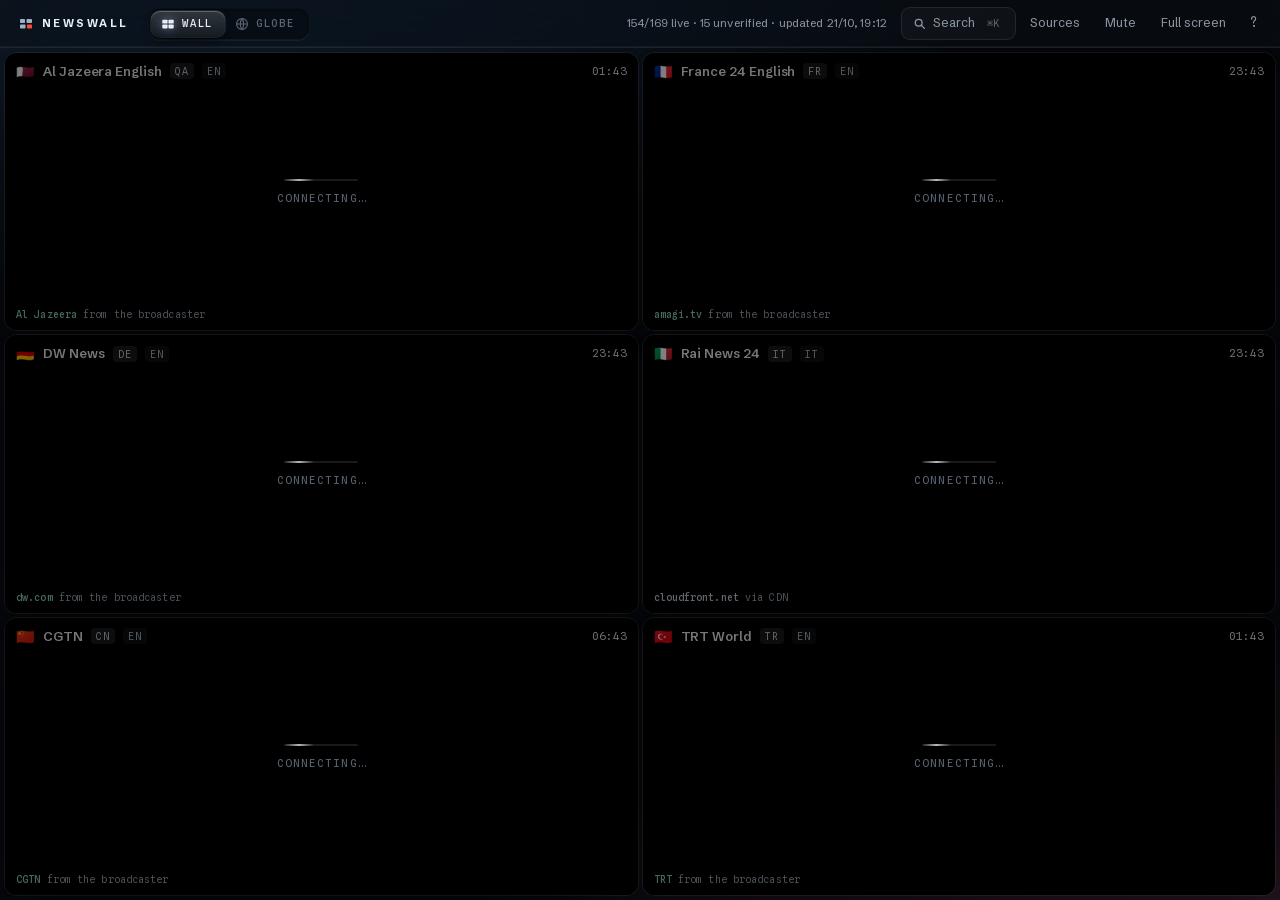
==== commit eaacb7c0: "Categories are a shared filter, not separate walls One wall and one list of favourites; News, Sport," ====
--- a/index.html
+++ b/index.html
@@ -38,9 +38,6 @@
     </a>
   </nav>
 
-  <!-- One wall per mode: news, sport, markets, weather. -->
-  <nav id="modes" aria-label="Wall"></nav>
-
   <!-- The control room's red tally light: it always shows who is talking. -->
   <div id="onair" hidden><span class="dot"></span><span class="who"></span></div>
 
@@ -53,7 +50,7 @@
       <svg viewBox="0 0 16 16" width="13" height="13" aria-hidden="true"><g fill="none" stroke="currentColor" stroke-width="1.6"><circle cx="7" cy="7" r="4.2"/><path d="M10.2 10.2 14 14" stroke-linecap="round"/></g></svg>
       <span>Search</span><kbd class="k">⌘K</kbd>
     </button>
-    <button data-act="sources" title="Browse the catalog (S)">Sources</button>
+    <button data-act="sources" title="Browse the catalog and pick the categories (S)">Sources<b id="sources-filter" class="fbadge" hidden></b></button>
     <button data-act="mute-all" title="Mute everything (M)">Mute</button>
     <button data-act="fullscreen" title="Full screen (F)">Full screen</button>
     <button data-act="keys" class="icon" title="Shortcuts (?)">?</button>
@@ -68,6 +65,9 @@
     <span class="meta" id="panel-count"></span>
     <button id="panel-close" class="icon" title="Close (Esc)">✕</button>
   </div>
+
+  <!-- What the catalog shows: shared with the globe. -->
+  <div id="panel-cats"></div>
 
   <div class="panel-find">
     <input id="panel-search" type="search" placeholder="Search channel, country or language…"
--- a/styles.css
+++ b/styles.css
@@ -32,6 +32,7 @@
   --tally:#ff4b2b;
   --ok:#5fbe94;
   --warn:#e0a45c;
+  --star:#ffce5c;   /* favourites: gold, never mistaken for on-air red or rebroadcast orange */
 
   --glass:rgba(12,16,22,.58);
   --glass-solid:rgba(11,14,19,.88);
@@ -121,17 +122,44 @@
   100%{box-shadow:0 0 0 0 rgba(255,75,43,0)}
 }
 
-#modes{
-  display:flex;align-items:center;gap:2px;padding:2px;
-  border:1px solid var(--edge);border-radius:var(--r-sm);background:rgba(255,255,255,.03);
-}
-#modes button{
-  padding:4px 10px;border-radius:calc(var(--r-sm) - 2px);color:var(--mute);
-  font-size:12px;white-space:nowrap;
-  transition:background .16s var(--ease),color .16s var(--ease);
-}
-#modes button:hover{background:var(--hover);color:var(--ice)}
-#modes button.on{background:var(--ice);color:var(--ink);font-weight:600}
+/* The category filter, when one is set: it says so on the button that opens it. */
+.fbadge{
+  margin-left:7px;padding:1px 6px;border-radius:5px;vertical-align:1px;
+  background:rgba(233,238,244,.13);color:var(--ice);font:500 10.5px var(--mono);
+}
+.on > .fbadge{background:rgba(5,7,10,.12);color:var(--ink)}
+
+/* The category keys (core/filter.js), on the wall's panel and the globe's
+   pane alike: a vision mixer's bus, a lamp on each key. Lit = on screen;
+   the lamps are white, the one red light stays the tally's. */
+.cats{display:flex;gap:4px}
+.cats button{
+  flex:1 1 auto;min-width:0;
+  display:flex;flex-direction:column;align-items:flex-start;gap:4px;
+  padding:7px 8px 7px 9px;border-radius:9px;text-align:left;color:var(--mute);
+  background:linear-gradient(180deg,rgba(255,255,255,.055),rgba(255,255,255,.015));
+  border:1px solid var(--edge);
+  box-shadow:inset 0 1px 0 rgba(255,255,255,.05),0 1px 0 rgba(0,0,0,.45);
+  transition:background .16s var(--ease),border-color .16s var(--ease),color .16s var(--ease),transform .08s;
+}
+.cats button[data-cat=""]{flex:0 0 auto;padding-right:12px}
+.cats button:hover{color:var(--ice);border-color:var(--edge-lit)}
+.cats button:active{transform:translateY(1px);box-shadow:inset 0 1px 2px rgba(0,0,0,.4)}
+.cats button[aria-pressed="true"]{
+  color:var(--ice);border-color:rgba(233,238,244,.3);
+  background:linear-gradient(180deg,rgba(233,238,244,.17),rgba(233,238,244,.06));
+}
+.cats .lamp{
+  flex:none;width:5px;height:5px;border-radius:50%;
+  background:#262d36;box-shadow:inset 0 0 0 1px rgba(0,0,0,.45);
+  transition:background .2s var(--ease),box-shadow .2s var(--ease);
+}
+.cats button[aria-pressed="true"] .lamp{background:var(--ice);box-shadow:0 0 7px 1px rgba(233,238,244,.65)}
+.cats .cl{font-size:12px;font-weight:500;white-space:nowrap;overflow:hidden;text-overflow:ellipsis;max-width:100%}
+.cats .cm{display:flex;align-items:center;gap:5px}
+.cats .cn{font:10.5px/1 var(--mono);color:var(--dim);font-variant-numeric:tabular-nums}
+.cats button[aria-pressed="true"] .cn{color:#b9c4d0}
+.cats-sep{flex:none;width:1px;margin:5px 1px;background:var(--edge)}
 
 /* Wall or globe: the view switch, set in the logo's own voice (mono, spaced
    capitals) so it never reads as one more mode. The lit one is where you are. */
@@ -371,6 +399,8 @@
 .panel-find select{flex:1 1 0;min-width:0;cursor:pointer;color:var(--ice)}
 .panel-find select option{background:#0d1117;color:var(--ice)}
 
+#panel-cats{padding:0 14px 12px}
+
 #panel-filters{
   display:flex;flex-wrap:wrap;gap:5px;padding:0 14px 12px;
   border-bottom:1px solid var(--edge);
@@ -391,13 +421,11 @@
 }
 .row:hover{background:var(--hover)}
 .row.on{background:rgba(255,255,255,.09)}
-.row .tick{
-  width:17px;height:17px;flex:none;border-radius:6px;display:grid;place-items:center;
-  border:1.5px solid rgba(255,255,255,.22);font-size:10px;color:var(--ink);
-  transition:all .16s var(--ease);
-}
-.row:hover .tick{border-color:rgba(255,255,255,.45)}
-.row.on .tick{background:var(--ice);border-color:var(--ice)}
+/* On the wall: the star of the globe's favourites, the same list. */
+.row .tick{flex:none;width:17px;height:17px;display:grid;place-items:center;color:rgba(255,255,255,.28);transition:color .16s var(--ease)}
+.row:hover .tick{color:rgba(255,255,255,.6)}
+.row.on .tick{color:var(--star)}
+.row.on .tick .star{fill:currentColor}
 .row .rflag{font-size:16px;line-height:1;flex:none}
 .row .rtext{flex:1;min-width:0;display:flex;flex-direction:column;gap:2px}
 .row .rname{font-size:13px;font-weight:500;overflow:hidden;text-overflow:ellipsis;white-space:nowrap}
@@ -417,6 +445,9 @@
 }
 .empty{padding:30px 16px;text-align:center;color:var(--dim);font-size:12.5px}
 
+/* Favourites (★) = the channels on the wall: an outline that fills gold. */
+.star{fill:transparent;transition:fill .2s var(--ease)}
+@keyframes star-pop{0%{transform:scale(.6) rotate(-30deg)}60%{transform:scale(1.25) rotate(8deg)}100%{transform:none}}
 .panel-foot{padding:11px 14px;border-top:1px solid var(--edge);display:flex;flex-direction:column;gap:7px}
 #share{
   background:rgba(255,255,255,.05);border:1px solid var(--edge);border-radius:10px;
@@ -507,7 +538,6 @@
   #controls .ghost span,#controls .ghost kbd{display:none}
   #controls button[data-act="fullscreen"]{display:none}
   #logo span{display:none}
-  #modes button{padding:4px 7px}
   #live-count{display:none}
   #panel{top:auto;left:8px;right:8px;bottom:8px;height:72vh;width:auto}
 }
@@ -515,7 +545,6 @@
    and there is no keyboard to explain. */
 @media (max-width:520px){
   #bar{gap:6px;padding:0 6px}
-  #modes button{padding:4px 6px;font-size:11.5px}
   #controls button[data-act="sources"],#controls button[data-act="mute-all"],#controls button[data-act="keys"]{display:none}
   #controls a,#controls button{padding:6px 7px}
   #views a{padding:6px 7px}
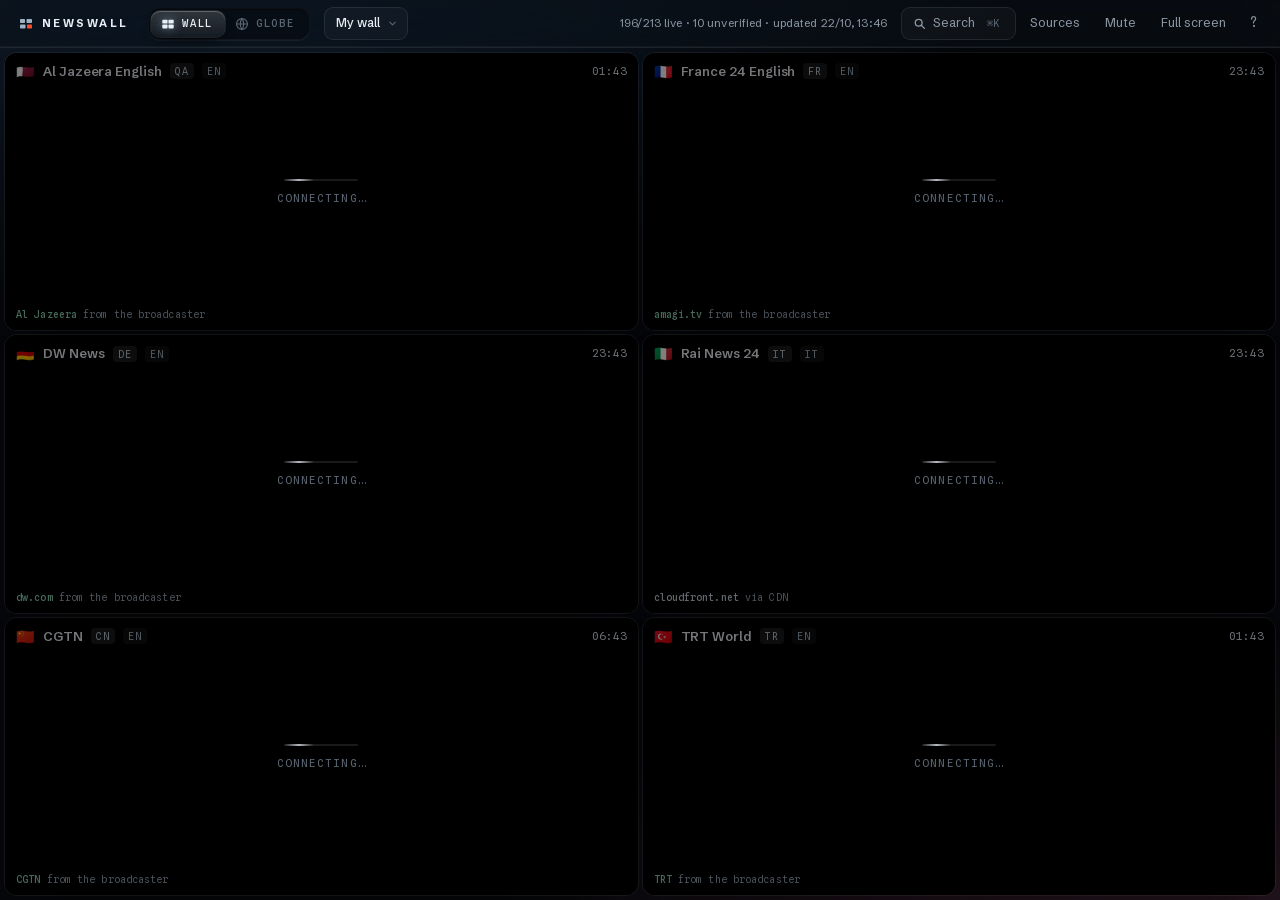
==== commit b9646693: "Your walls: several named walls, kept in the browser, shared by link The wall's button (W) switches," ====
--- a/index.html
+++ b/index.html
@@ -38,6 +38,16 @@
     </a>
   </nav>
 
+  <!-- Your walls, kept in this browser: which one is on screen, and the menu
+       to switch, name, add or delete them. A shared one, not yet yours, says so. -->
+  <div id="wallbox">
+    <button id="walls-btn" title="Your walls (W)" aria-haspopup="true" aria-expanded="false" aria-controls="walls">
+      <span class="wtag">Shared</span><span class="wname"></span>
+      <svg viewBox="0 0 16 16" width="11" height="11" aria-hidden="true"><path d="m4 6 4 4 4-4" fill="none" stroke="currentColor" stroke-width="1.6" stroke-linecap="round" stroke-linejoin="round"/></svg>
+    </button>
+    <button id="wall-save" hidden title="Keep this shared wall among yours">Save</button>
+  </div>
+
   <!-- The control room's red tally light: it always shows who is talking. -->
   <div id="onair" hidden><span class="dot"></span><span class="who"></span></div>
 
@@ -58,6 +68,22 @@
 </header>
 
 <main id="grid" aria-label="Wall of live streams"></main>
+
+<div id="walls" class="glass" hidden>
+  <div class="walls-name">
+    <input id="wall-name" type="text" maxlength="40" autocomplete="off" spellcheck="false" aria-label="Name of this wall">
+    <span class="meta" id="wall-n"></span>
+  </div>
+  <p class="walls-shared" hidden>Shared with you, not saved here: it becomes one of your walls at the first change, or with <b>Save</b>.</p>
+  <div class="walls-sub meta">Your walls · in this browser only</div>
+  <ol id="walls-list"></ol>
+  <div class="walls-foot">
+    <button data-wop="new">New</button>
+    <button data-wop="dup">Duplicate</button>
+    <button data-wop="del">Delete</button>
+    <button data-wop="link">Copy link</button>
+  </div>
+</div>
 
 <aside id="panel" class="glass" hidden>
   <div class="panel-head">
@@ -81,7 +107,6 @@
 
   <div class="panel-foot">
     <button id="share">Copy the link to this wall</button>
-    <span class="meta" id="share-msg"></span>
   </div>
 </aside>
 
@@ -112,6 +137,7 @@
       <dt><kbd>1</kbd>–<kbd>9</kbd></dt><dd>quick audio</dd>
       <dt><kbd>⌘K</kbd> <kbd>/</kbd></dt><dd>search and add</dd>
       <dt><kbd>S</kbd></dt><dd>catalog</dd>
+      <dt><kbd>W</kbd></dt><dd>your walls</dd>
       <dt><kbd>M</kbd></dt><dd>mute everything</dd>
       <dt><kbd>F</kbd></dt><dd>full screen</dd>
       <dt><kbd>G</kbd></dt><dd>the globe</dd>
--- a/styles.css
+++ b/styles.css
@@ -181,6 +181,74 @@
   box-shadow:inset 0 1px 0 rgba(255,255,255,.24),0 0 0 1px rgba(255,255,255,.1),0 6px 14px -6px #000;
 }
 #views a.on svg{filter:drop-shadow(0 0 5px rgba(160,200,255,.55))}
+
+/* Your walls: the name of the one on screen, user's words in the sans
+   (the mono is for codes). A shared wall, not yet yours, wears a tag. */
+#wallbox{display:flex;align-items:center;gap:6px;flex:none}
+#walls-btn{
+  display:flex;align-items:center;gap:7px;min-width:0;max-width:min(26vw,240px);
+  padding:6px 9px 6px 11px;border-radius:var(--r-sm);
+  border:1px solid var(--edge);background:rgba(255,255,255,.03);
+  font-size:12.5px;font-weight:500;color:var(--ice);
+  transition:background .16s var(--ease),border-color .16s var(--ease);
+}
+#walls-btn:hover,#walls-btn.on{background:var(--hover);border-color:var(--edge-lit)}
+#walls-btn .wname{overflow:hidden;text-overflow:ellipsis;white-space:nowrap}
+#walls-btn svg{flex:none;color:var(--dim);transition:transform .2s var(--ease)}
+#walls-btn.on svg{transform:rotate(180deg)}
+#walls-btn .wtag{
+  display:none;flex:none;padding:1px 5px;border-radius:4px;
+  font:500 9.5px/1.4 var(--mono);letter-spacing:.12em;text-transform:uppercase;
+  color:var(--ink);background:var(--mute);
+}
+#walls-btn.shared{border-style:dashed;border-color:rgba(255,255,255,.25)}
+#walls-btn.shared .wtag{display:block}
+#wall-save{
+  flex:none;padding:6px 11px;border-radius:var(--r-sm);font-size:12.5px;font-weight:600;
+  background:var(--ice);color:var(--ink);box-shadow:0 8px 20px -10px rgba(233,238,244,.55);
+}
+
+#walls{
+  position:fixed;top:calc(var(--bar-h) + 8px);left:8px;z-index:55;
+  width:min(300px,calc(100vw - 16px));padding:12px;border-radius:var(--r);
+  animation:rise .28s var(--ease) both;
+}
+.walls-name{display:flex;align-items:center;gap:8px}
+#wall-name{
+  flex:1;min-width:0;padding:8px 10px;border-radius:10px;
+  background:rgba(255,255,255,.05);border:1px solid var(--edge);
+  color:var(--ice);font-size:14px;font-weight:600;
+  transition:border-color .16s,background .16s;
+}
+#wall-name:hover{border-color:var(--edge-lit)}
+#wall-name:focus{outline:0;border-color:rgba(255,255,255,.3);background:rgba(255,255,255,.08)}
+#wall-n{font-family:var(--mono);font-variant-numeric:tabular-nums}
+.walls-shared{margin:9px 2px 0;font-size:12px;color:var(--mute);line-height:1.4}
+.walls-shared b{color:var(--ice);font-weight:600}
+.walls-sub{margin:12px 2px 4px}
+#walls-list{list-style:none;margin:0;padding:0;max-height:46vh;overflow-y:auto;scrollbar-width:thin;scrollbar-color:#2b333d transparent}
+#walls-list li{
+  display:flex;align-items:center;gap:9px;padding:7px 8px;border-radius:9px;cursor:pointer;
+  font-size:13px;color:var(--mute);transition:background .14s,color .14s;
+}
+#walls-list li:hover{background:var(--hover);color:var(--ice)}
+#walls-list li.on{background:rgba(255,255,255,.09);color:var(--ice);cursor:default}
+#walls-list .wn{flex:1;min-width:0;overflow:hidden;text-overflow:ellipsis;white-space:nowrap}
+#walls-list .meta{font-family:var(--mono);font-variant-numeric:tabular-nums}
+/* The same white lamp as the category keys: lit = on screen. */
+#walls-list .lamp{
+  flex:none;width:5px;height:5px;border-radius:50%;
+  background:#262d36;box-shadow:inset 0 0 0 1px rgba(0,0,0,.45);
+}
+#walls-list li.on .lamp{background:var(--ice);box-shadow:0 0 7px 1px rgba(233,238,244,.65)}
+.walls-foot{display:flex;flex-wrap:wrap;gap:5px;margin-top:10px;padding-top:10px;border-top:1px solid var(--edge)}
+.walls-foot button{
+  padding:6px 10px;border-radius:8px;font-size:12px;color:var(--mute);
+  border:1px solid var(--edge);transition:background .14s,color .14s,border-color .14s;
+}
+.walls-foot button:hover{background:var(--hover);color:var(--ice);border-color:var(--edge-lit)}
+.walls-foot [data-wop="link"]{margin-left:auto}
+.walls-foot button.armed{color:var(--ice);border-color:rgba(255,255,255,.4);background:rgba(255,255,255,.1)}
 
 #controls{display:flex;align-items:center;gap:3px}
 #controls button{
@@ -549,6 +617,8 @@
   #controls a,#controls button{padding:6px 7px}
   #views a{padding:6px 7px}
   #views a span{display:none}
+  #walls-btn{max-width:34vw;padding:6px 7px 6px 9px}
+  #walls-btn .wtag{display:none!important}
 }
 @media (prefers-reduced-motion:reduce){
   *,*::before,*::after{animation-duration:.01ms!important;transition-duration:.01ms!important}
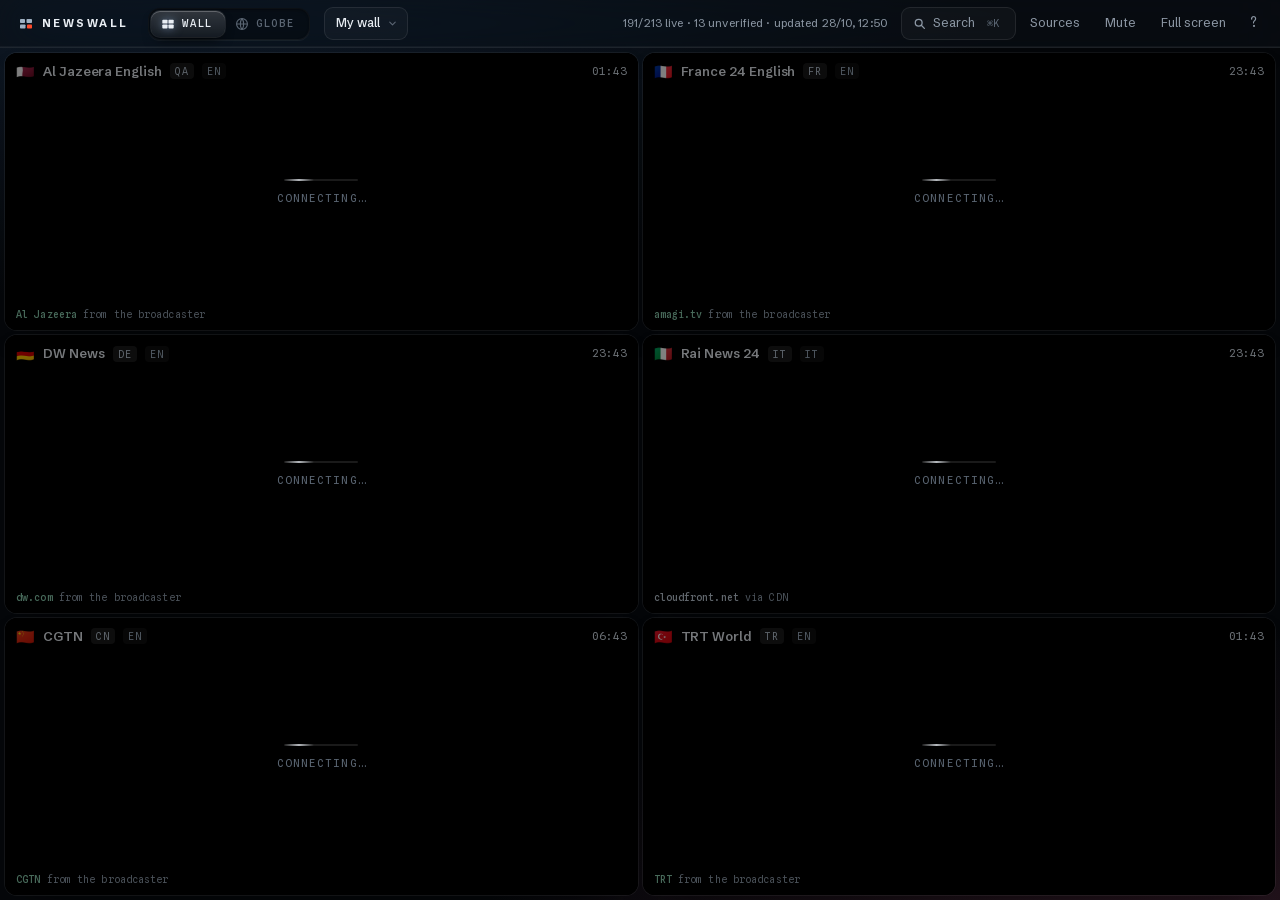
==== commit 49bb48f7: "Replay: the last minutes of the wall, as you directed it, saved as MP4 The grid is drawn into a 1920" ====
--- a/index.html
+++ b/index.html
@@ -61,6 +61,9 @@
       <span>Search</span><kbd class="k">⌘K</kbd>
     </button>
     <button data-act="sources" title="Browse the catalog and pick the categories (S)">Sources<b id="sources-filter" class="fbadge" hidden></b></button>
+    <button id="replay-btn" hidden aria-haspopup="true" aria-expanded="false" aria-controls="replay">
+      <span class="rp-ring" aria-hidden="true"></span><span>Replay</span><span class="rp-time"></span>
+    </button>
     <button data-act="mute-all" title="Mute everything (M)">Mute</button>
     <button data-act="fullscreen" title="Full screen (F)">Full screen</button>
     <button data-act="keys" class="icon" title="Shortcuts (?)">?</button>
@@ -83,6 +86,18 @@
     <button data-wop="del">Delete</button>
     <button data-wop="link">Copy link</button>
   </div>
+</div>
+
+<!-- Replay: the last minutes of the wall as you directed it, kept in this
+     browser only, saved as MP4 on request. -->
+<div id="replay" class="glass" hidden>
+  <div class="replay-head"><strong>Replay</strong><span class="meta" id="replay-kept"></span></div>
+  <div class="replay-sub meta">Save</div>
+  <div id="replay-clips"></div>
+  <div class="replay-sub meta">Keep</div>
+  <div id="replay-len"></div>
+  <p class="replay-note">What the wall shows and the channel you hear, with the date in a corner. For your own use; nothing leaves this browser.</p>
+  <div class="replay-foot"><button data-rop="off">Turn off</button></div>
 </div>
 
 <aside id="panel" class="glass" hidden>
@@ -140,6 +155,8 @@
       <dt><kbd>W</kbd></dt><dd>your walls</dd>
       <dt><kbd>M</kbd></dt><dd>mute everything</dd>
       <dt><kbd>F</kbd></dt><dd>full screen</dd>
+      <dt><kbd>R</kbd></dt><dd>replay: turn on, save</dd>
+      <dt><kbd>⇧R</kbd></dt><dd>save everything kept</dd>
       <dt><kbd>G</kbd></dt><dd>the globe</dd>
       <dt><kbd>Esc</kbd></dt><dd>back to the grid</dd>
       <dt><kbd>drag</kbd></dt><dd>reorder the tiles</dd>
--- a/styles.css
+++ b/styles.css
@@ -248,6 +248,41 @@
 }
 .walls-foot button:hover{background:var(--hover);color:var(--ice);border-color:var(--edge-lit)}
 .walls-foot [data-wop="link"]{margin-left:auto}
+
+/* Replay: white, never red (red is the tally's). The ring fills up to the
+   length kept; --p goes 0..1. */
+#controls #replay-btn .rp-ring{
+  flex:none;width:11px;height:11px;border-radius:50%;
+  background:conic-gradient(var(--ice) calc(var(--p, 0) * 360deg), rgba(233,238,244,.18) 0);
+  -webkit-mask:radial-gradient(circle, transparent 3px, #000 3.5px);
+          mask:radial-gradient(circle, transparent 3px, #000 3.5px);
+}
+#controls #replay-btn .rp-time{font:11px/1 var(--mono);font-variant-numeric:tabular-nums;color:var(--ice)}
+#controls #replay-btn .rp-time:empty{display:none}
+#controls #replay-btn.rec{color:var(--ice)}
+#controls #replay-btn.open{background:var(--hover)}
+#replay{
+  position:fixed;top:calc(var(--bar-h) + 8px);z-index:55;
+  width:min(280px,calc(100vw - 16px));padding:12px;border-radius:var(--r);
+  animation:rise .28s var(--ease) both;
+}
+.replay-head{display:flex;align-items:baseline;gap:10px;padding:0 2px}
+.replay-head .meta{margin-left:auto;font-family:var(--mono);font-variant-numeric:tabular-nums}
+.replay-sub{margin:12px 2px 5px}
+#replay-clips,#replay-len{display:flex;flex-wrap:wrap;gap:5px}
+#replay-clips button,#replay-len button,.replay-foot button{
+  padding:6px 10px;border-radius:8px;font-size:12px;color:var(--mute);
+  border:1px solid var(--edge);transition:background .14s,color .14s,border-color .14s;
+}
+#replay-clips button:hover:not(:disabled),#replay-len button:hover,.replay-foot button:hover{
+  background:var(--hover);color:var(--ice);border-color:var(--edge-lit);
+}
+#replay-clips button:disabled{opacity:.35;cursor:default}
+#replay-clips .all{color:var(--ink);background:var(--ice);border-color:var(--ice);font-weight:600}
+#replay-clips .all:hover{color:var(--ink)!important;background:#fff!important}
+#replay-len button[aria-pressed="true"]{color:var(--ice);border-color:rgba(233,238,244,.3);background:rgba(255,255,255,.07)}
+.replay-note{margin:12px 2px 0;font-size:11.5px;line-height:1.4;color:var(--dim)}
+.replay-foot{display:flex;justify-content:flex-end;margin-top:10px;padding-top:10px;border-top:1px solid var(--edge)}
 .walls-foot button.armed{color:var(--ice);border-color:rgba(255,255,255,.4);background:rgba(255,255,255,.1)}
 
 #controls{display:flex;align-items:center;gap:3px}
